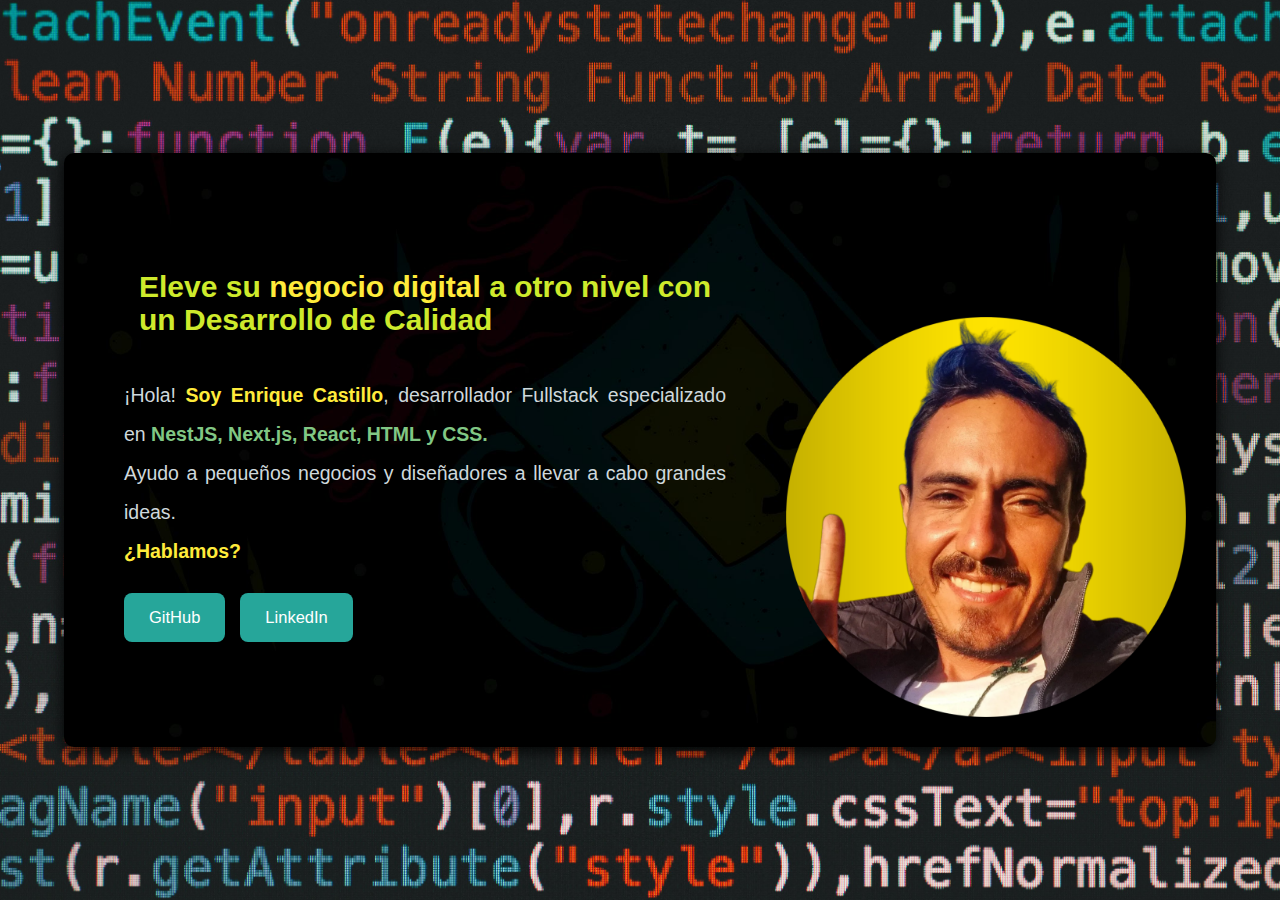
==== index.html @ ca9c5832 "portfolio" ====
<!DOCTYPE html>
<html lang="es-mx">
<head>
    <meta charset="UTF-8">
    <meta http-equiv="X-UA-Compatible" content="IE=edge">
    <meta name="viewport" content="width=device-width, initial-scale=1.0">
    <title>Portafolio</title>
    <link rel="stylesheet" href="style.css">
</head>
<body>
    <div class="container">
        
        <section>
            <h1>Eleve su <span class="titulo-destaque">negocio digital</span> a otro nivel con un Desarrollo de Calidad</span>
            </h1>
            <p>¡Hola! <span class="titulo-destaque">Soy Enrique Castillo</span>, desarrollador Fullstack especializado en 
                <span class="texto-destacado">NestJS, Next.js, React, HTML y CSS.</span> <br> 
                Ayudo a pequeños negocios y diseñadores a llevar a cabo grandes ideas. <br>
                <span class="titulo-destaque">¿Hablamos?</span> 
                <div class="links">
                    <a href="https://github.com/kikecastillocolombia" target="_blank">GitHub</a>
                    <a href="https://www.linkedin.com/in/joseenriquecastillo/" target="_blank">LinkedIn</a>
                </div>
            </p>

            <br>
        </section>
        <img src="Imagem.png" alt="Foto de Enrique Castillo, joven de 33 años, trigueño, cabello negro con vello facial.">

    </div>
</body>
</html>
---- style.css ----
/* Importando Materialize */
@import url("https://cdnjs.cloudflare.com/ajax/libs/materialize/1.0.0/css/materialize.min.css");

* {
    padding: 0;
    margin: 0;
    box-sizing: border-box;
}

body {
    background-color: #121212;
    color: #F6F6F6;
    font-family: 'Roboto', sans-serif;
    display: flex;
    justify-content: center;
    align-items: center;
    height: 100vh; /* Ajuste exacto a la altura de la pantalla */
    text-align: center;
    overflow: hidden; /* Evita el scroll */
    margin: 0;
    padding: 0;


    background-image: url('img.jpg'); /* Ruta de tu imagen */
    background-size:cover; /* Hace que la imagen cubra toda la pantalla */
    background-position:bottom; /* Centra la imagen */
    background-repeat: no-repeat; /* Evita que la imagen se repita */
}

.container {
    display: flex;
    flex-direction: row;
    align-items:end;
    justify-content: space-between;
    text-align:justify;
    width: 90%;
    max-width: 1200px;
    margin: 3rem auto;
    padding: 2rem;
    background: #1e1e1e;
    border-radius: 10px;
    box-shadow: 0px 4px 15px rgba(0, 0, 0, 0.9);
    gap: 30px;

    background-image: url('taza.jpg'); /* Ruta de tu imagen */
    background-size:cover; /* Hace que la imagen cubra toda la pantalla */
    background-position:bottom; /* Centra la imagen */
    background-repeat: no-repeat;
    
}

section {
    flex: 4; /* Aumenta el espacio del texto */
    padding: 2rem;
}

img {
    flex: 1; /* Reduce el espacio de la imagen */
    max-width: 400px;
    height: auto;
     /* También puedes reducir el tamaño máximo */
}

/* *** RESPONSIVE *** */
@media (max-width: 768px) {
    .container {
        flex-direction: column; /* Cambia a columna en pantallas pequeñas */
        text-align: center; /* Centra el texto */
    }

    section {
        padding-right: 0; /* Elimina el espacio lateral del texto */
    }

    img {
        margin-top: 1.5rem; /* Espacio entre el texto y la imagen */
        max-width: 80%; /* Hace que la imagen sea más flexible */
    }
}


h1 {
    font-size: 2rem;
    font-weight: bold;
    color: #ceea2c;
    padding: 1rem;
}

p {
    font-size: 1.3rem;
    line-height: 2;
    color: #cfd8dc;
    margin-bottom: 1.5rem;
}

.titulo-destaque {
    color: #ffeb3b;
    font-weight: bold;
}

.texto-destacado {
    color: #81c784;
    font-weight: bold;
}

/* Estilo de enlaces */
.links {
    display: flex;
    gap: 15px;
}

a {
    display: inline-block;
    padding: 12px 25px;
    font-size: 1.1rem;
    color: white;
    background-color: #26a69a;
    border-radius: 8px;
    text-decoration: none;
    transition: background 0.3s, transform 0.2s;
    cursor: pointer;
}

a:hover {
    background-color: #00796b;
    transform: scale(1.05);
}
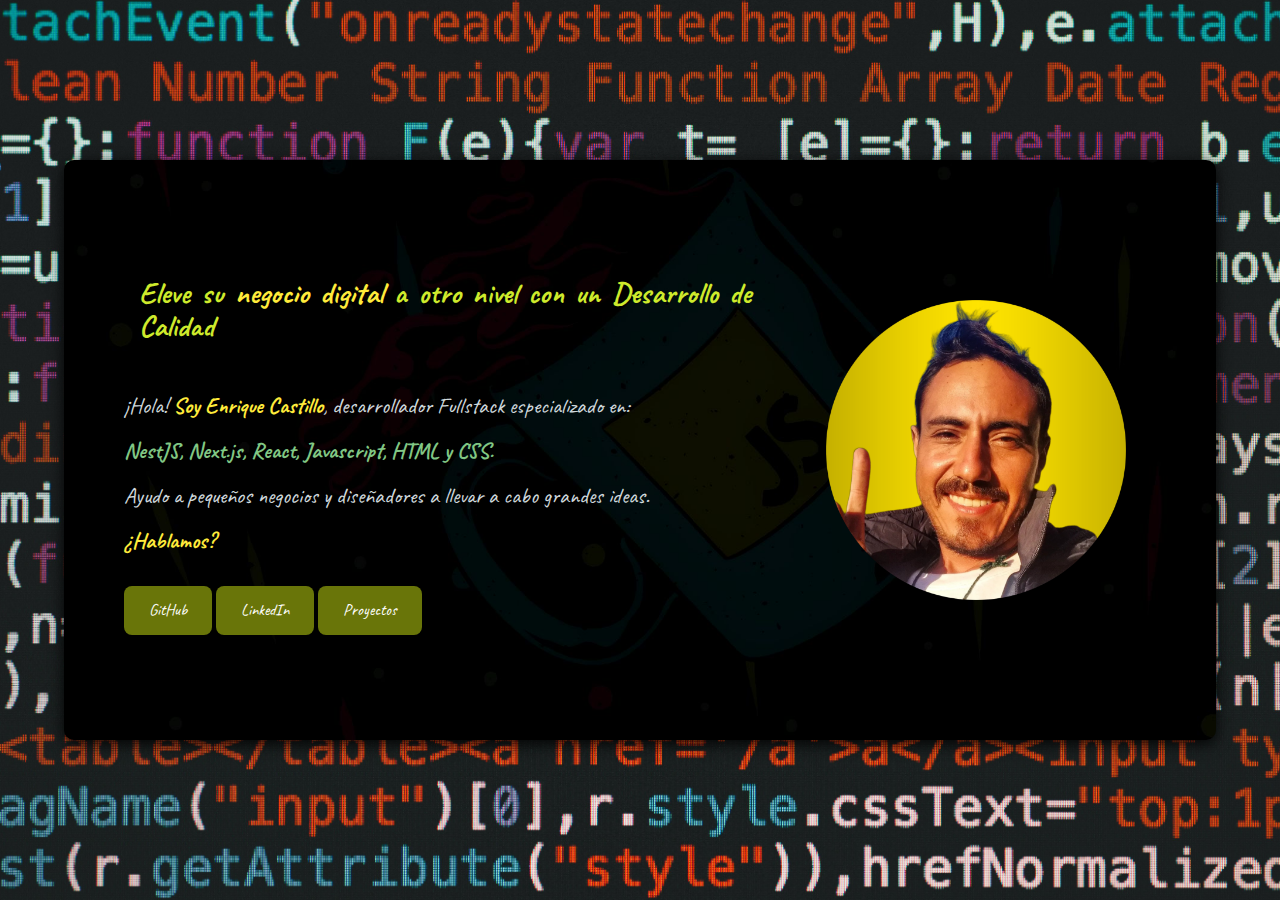
==== commit c86ec6ed: "pagina proyectos" ====
--- a/index.html
+++ b/index.html
@@ -1,32 +1,42 @@
 <!DOCTYPE html>
 <html lang="es-mx">
+
 <head>
     <meta charset="UTF-8">
     <meta http-equiv="X-UA-Compatible" content="IE=edge">
     <meta name="viewport" content="width=device-width, initial-scale=1.0">
     <title>Portafolio</title>
     <link rel="stylesheet" href="style.css">
+    <link rel="preconnect" href="https://fonts.googleapis.com">
+    <link rel="preconnect" href="https://fonts.gstatic.com" crossorigin>
+    <link href="https://fonts.googleapis.com/css2?family=Caveat:wght@400..700&display=swap" rel="stylesheet">
 </head>
-<body>
+
+<body class="caveat-uniquifier">
     <div class="container">
-        
+
         <section>
-            <h1>Eleve su <span class="titulo-destaque">negocio digital</span> a otro nivel con un Desarrollo de Calidad</span>
+            <h1>Eleve su <span class="titulo-destaque">negocio digital</span> a otro nivel con un Desarrollo de
+                Calidad</span>
             </h1>
-            <p>¡Hola! <span class="titulo-destaque">Soy Enrique Castillo</span>, desarrollador Fullstack especializado en 
-                <span class="texto-destacado">NestJS, Next.js, React, HTML y CSS.</span> <br> 
+            <p> ¡Hola! <span class="titulo-destaque">Soy Enrique Castillo</span>, desarrollador Fullstack especializado
+                en: <br>
+                <span class="texto-destacado">NestJS, Next.js, React, Javascript, HTML y CSS.</span> <br>
                 Ayudo a pequeños negocios y diseñadores a llevar a cabo grandes ideas. <br>
-                <span class="titulo-destaque">¿Hablamos?</span> 
-                <div class="links">
-                    <a href="https://github.com/kikecastillocolombia" target="_blank">GitHub</a>
-                    <a href="https://www.linkedin.com/in/joseenriquecastillo/" target="_blank">LinkedIn</a>
-                </div>
+                <span class="titulo-destaque">¿Hablamos?</span>
+            <div>
+                <a href="https://github.com/kikecastillocolombia" target="_blank">GitHub</a>
+                <a href="https://www.linkedin.com/in/joseenriquecastillo/" target="_blank">LinkedIn</a>
+                <a href="proyectos.html" target="_blank">Proyectos</a>
+            </div>
             </p>
 
             <br>
         </section>
-        <img src="Imagem.png" alt="Foto de Enrique Castillo, joven de 33 años, trigueño, cabello negro con vello facial.">
+        <img src="Imagem.png"
+            alt="Foto de Enrique Castillo, joven de 33 años, trigueño, cabello negro con vello facial.">
 
     </div>
 </body>
-</html>
+
+</html>--- a/style.css
+++ b/style.css
@@ -30,7 +30,7 @@
 .container {
     display: flex;
     flex-direction: row;
-    align-items:end;
+    align-items:center;
     justify-content: space-between;
     text-align:justify;
     width: 90%;
@@ -56,8 +56,9 @@
 
 img {
     flex: 1; /* Reduce el espacio de la imagen */
-    max-width: 400px;
+    max-width: 300px;
     height: auto;
+    margin-right: 4rem;
      /* También puedes reducir el tamaño máximo */
 }
 
@@ -87,7 +88,7 @@
 }
 
 p {
-    font-size: 1.3rem;
+    font-size: 1.5rem;
     line-height: 2;
     color: #cfd8dc;
     margin-bottom: 1.5rem;
@@ -106,7 +107,11 @@
 /* Estilo de enlaces */
 .links {
     display: flex;
-    gap: 15px;
+    background-color: #697509;
+}
+
+.links:hover {
+    background-color: #9fb115;
 }
 
 a {
@@ -114,14 +119,31 @@
     padding: 12px 25px;
     font-size: 1.1rem;
     color: white;
-    background-color: #26a69a;
+    background-color: #697509;
     border-radius: 8px;
     text-decoration: none;
     transition: background 0.3s, transform 0.2s;
-    cursor: pointer;
+    cursor:pointer;
+    gap: 15px;
 }
 
 a:hover {
-    background-color: #00796b;
+    background-color: #9fb115;
     transform: scale(1.05);
 }
+
+
+.caveat-uniquifier {
+    font-family: "Caveat", serif;
+    font-optical-sizing: auto;
+    font-weight: 1rem;
+    font-style: normal;
+  }
+
+.card {
+    background: #1e1e1e;
+    border-radius: 10px;
+    box-shadow: 0px 4px 15px rgba(0, 0, 0, 0.9);
+    text-align: center;
+    padding: 1rem;
+}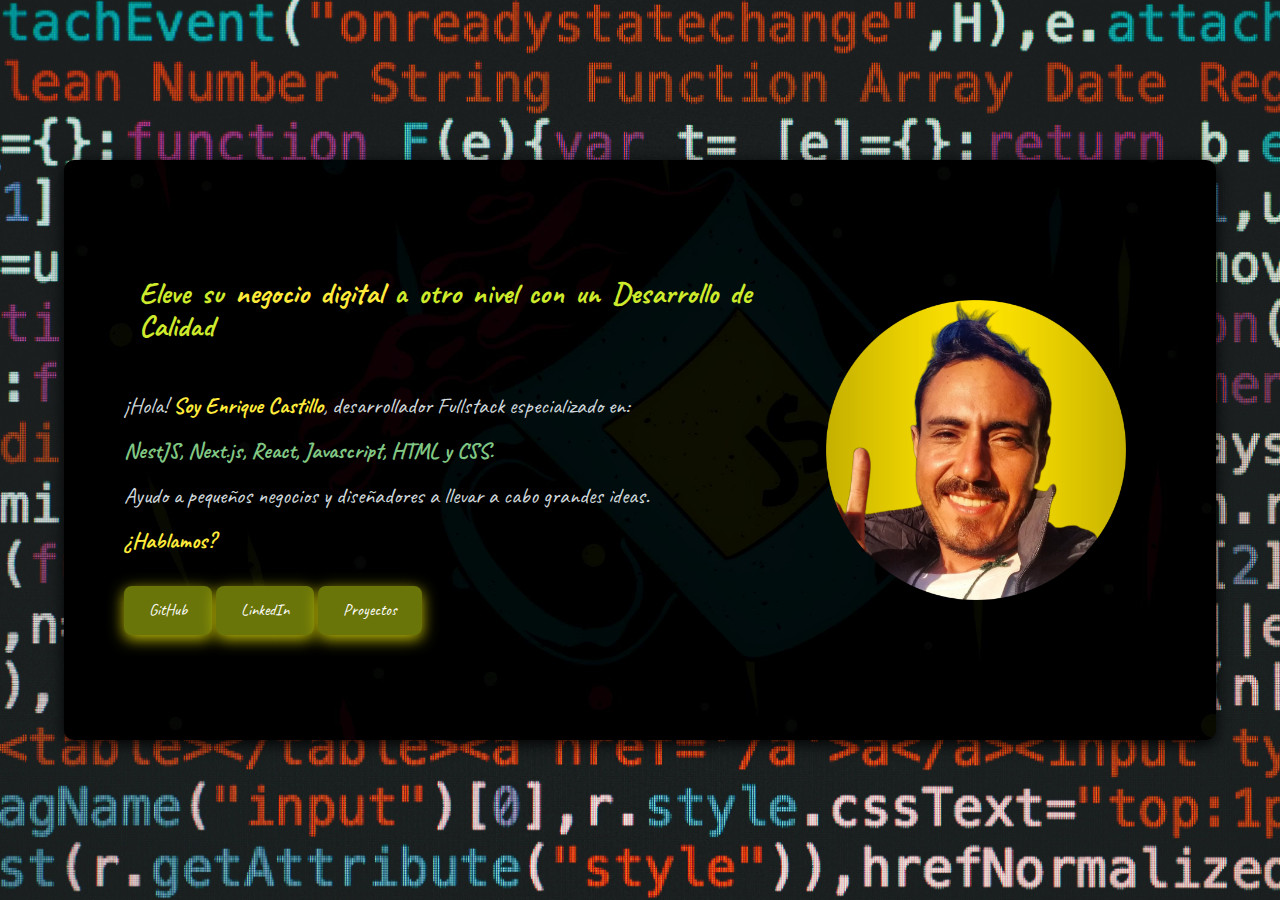
==== commit 0b628021: "mejor navegacion" ====
--- a/index.html
+++ b/index.html
@@ -27,7 +27,7 @@
             <div>
                 <a href="https://github.com/kikecastillocolombia" target="_blank">GitHub</a>
                 <a href="https://www.linkedin.com/in/joseenriquecastillo/" target="_blank">LinkedIn</a>
-                <a href="proyectos.html" target="_blank">Proyectos</a>
+                <a href="proyectos.html">Proyectos</a>
             </div>
             </p>
 
--- a/style.css
+++ b/style.css
@@ -105,9 +105,11 @@
 }
 
 /* Estilo de enlaces */
+
 .links {
     display: flex;
     background-color: #697509;
+    box-shadow: 0px 4px 15px rgb(197, 194, 5);
 }
 
 .links:hover {
@@ -125,6 +127,7 @@
     transition: background 0.3s, transform 0.2s;
     cursor:pointer;
     gap: 15px;
+    box-shadow: 0px 4px 15px rgb(197, 194, 5);
 }
 
 a:hover {
@@ -141,9 +144,9 @@
   }
 
 .card {
-    background: #1e1e1e;
+    background: #00000067;
     border-radius: 10px;
-    box-shadow: 0px 4px 15px rgba(0, 0, 0, 0.9);
+    box-shadow: 0px 4px 15px rgb(197, 194, 5);
     text-align: center;
     padding: 1rem;
 }